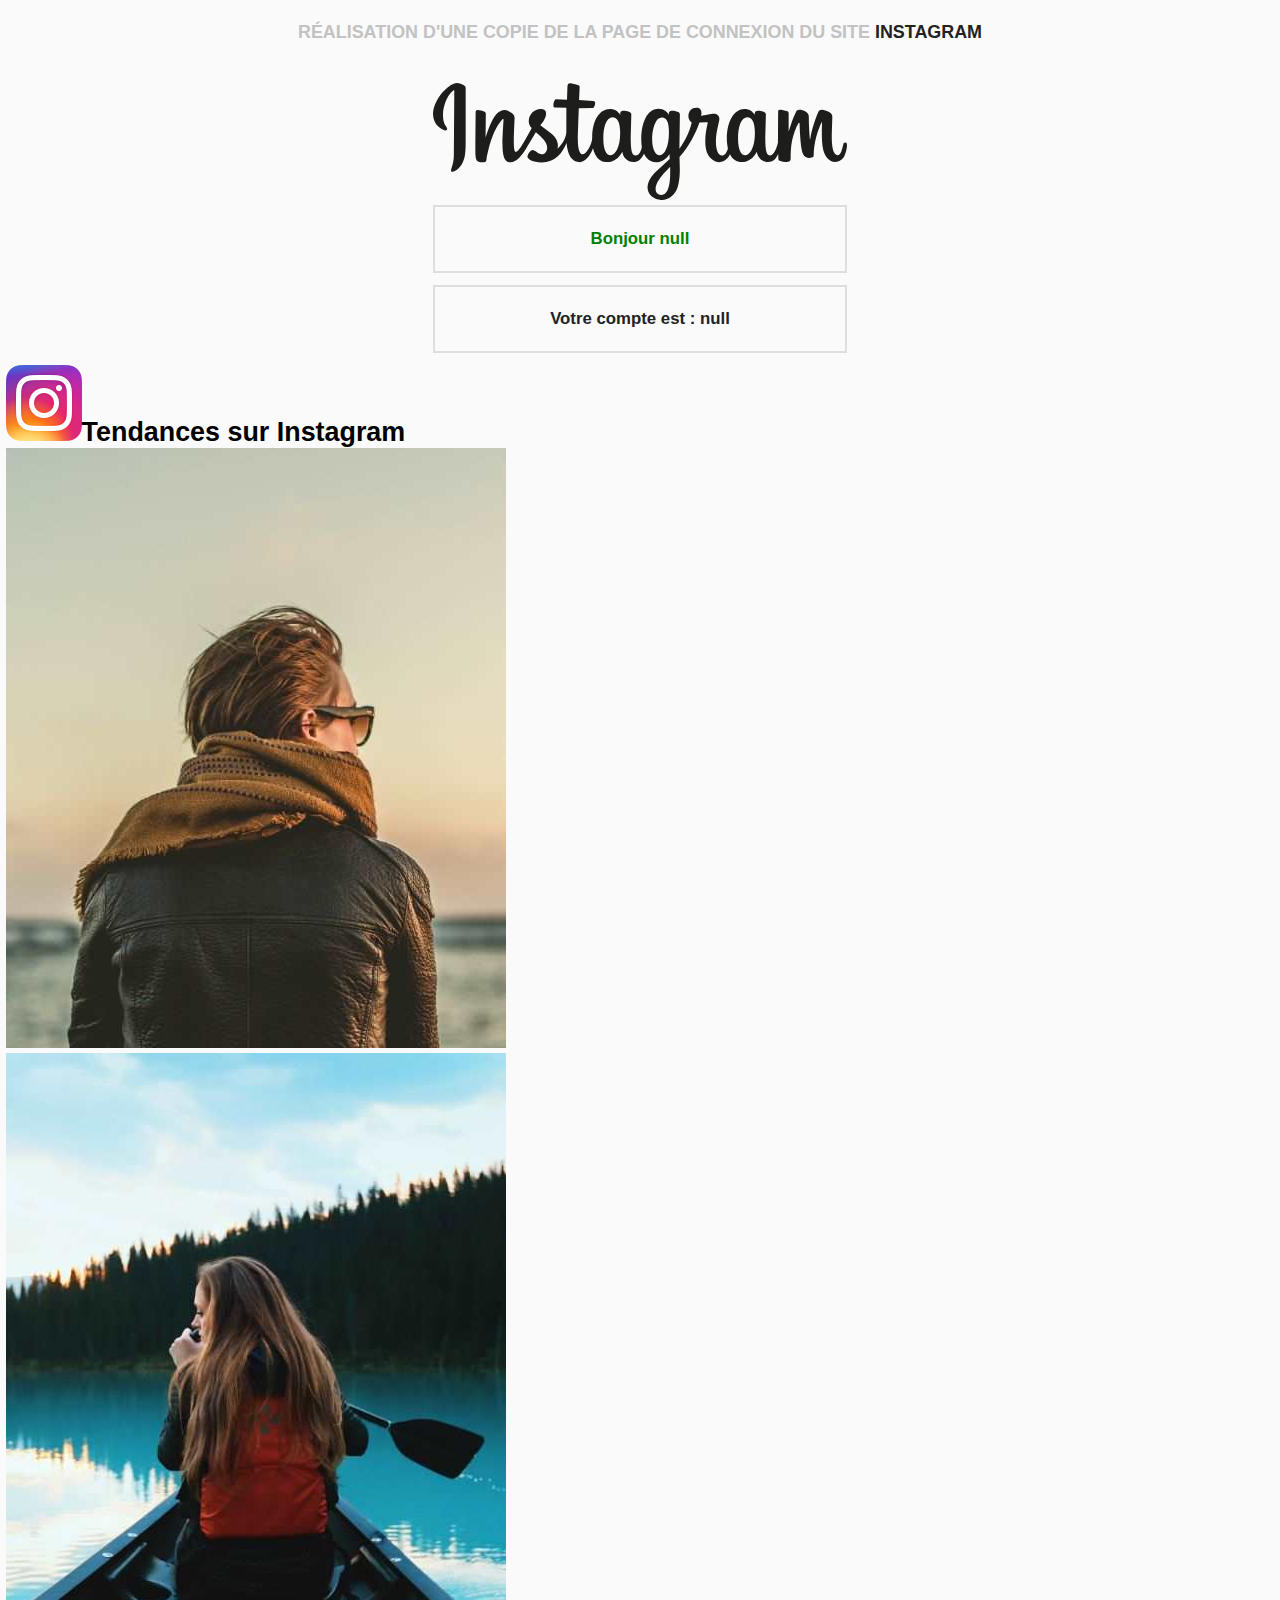
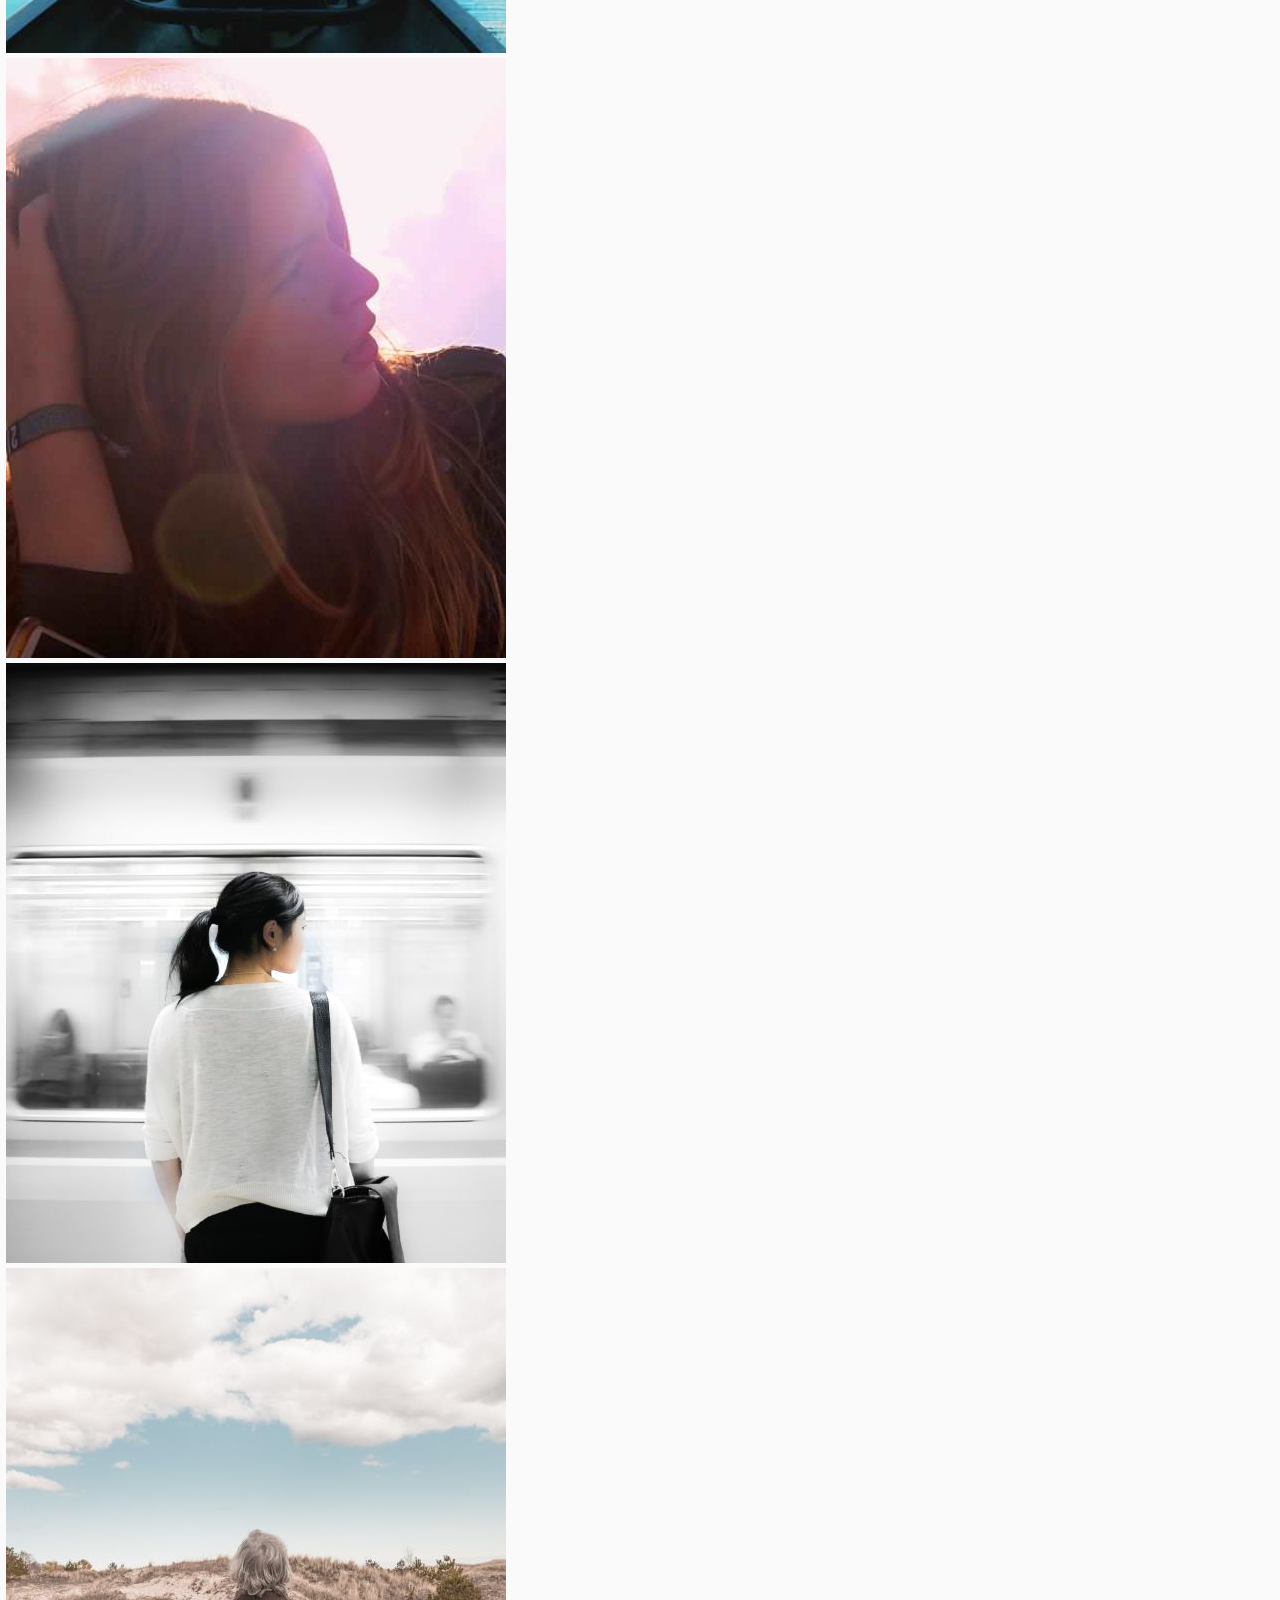
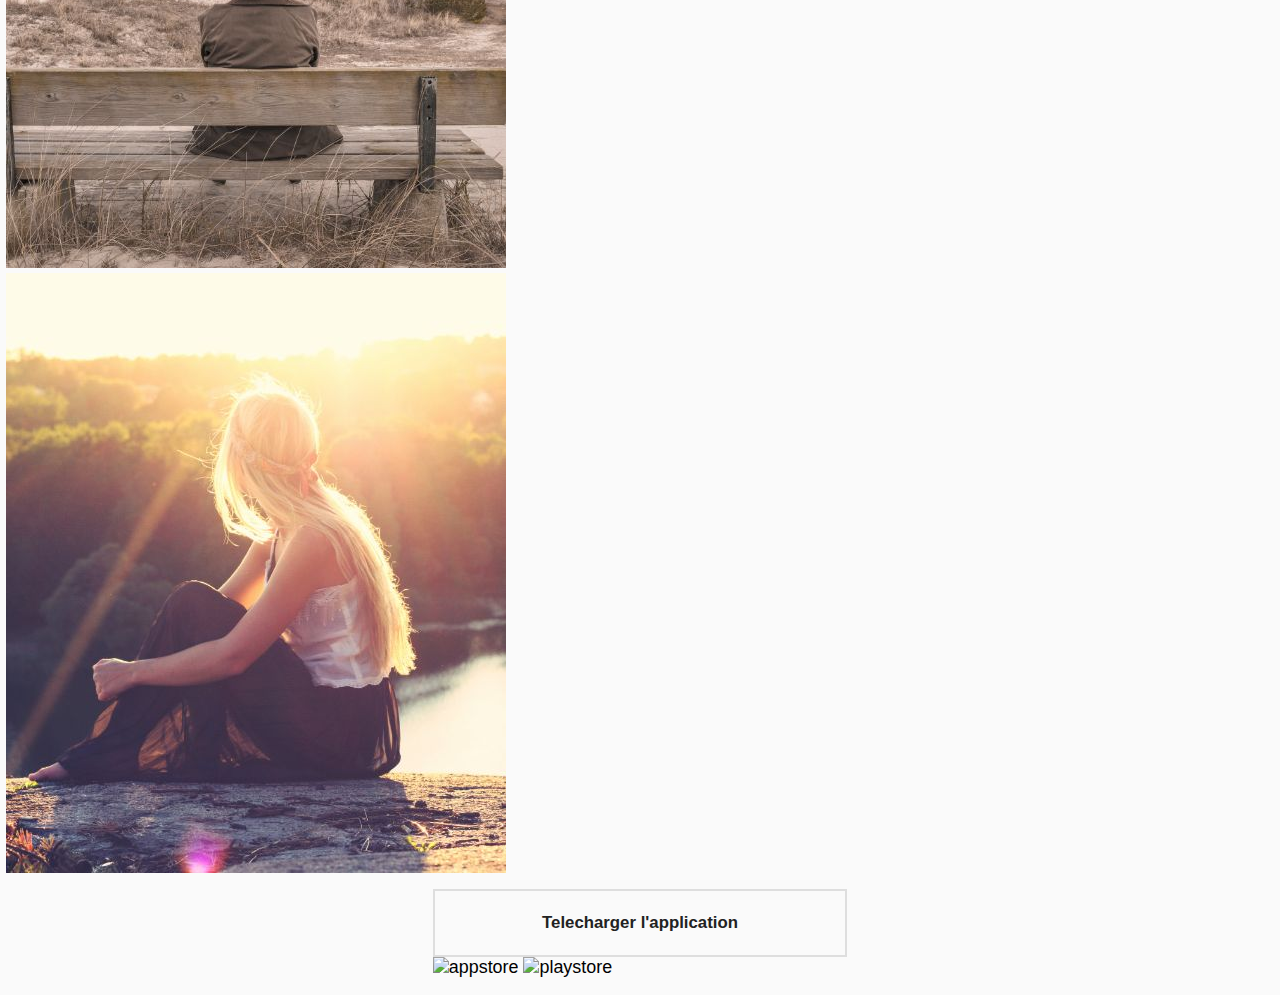
==== accueil.html @ 33508ce8 "update" ====
<!DOCTYPE html>
<html lang="fr">
<head>
    <meta charset="UTF-8">
    <meta http-equiv="X-UA-Compatible" content="IE=edge">
    <meta name="viewport" content="width=device-width, initial-scale=1.0">
    <title>Instagram</title>
    <link rel="stylesheet" href="./css/style.css">
    <link rel="icon" type="image/png" sizes="32x32" href="./asset/Instagram_icon-icons.com_66804.png">
</head>
<body>
    <header>
        <h1>Réalisation d'une copie de la page de connexion du site <span class="insta">Instagram</span></h1>
    </header>
    <main>
        <section>
            <img src="./svg/logo_instagram.svg" alt="Instagram">
            <h2>Bonjour </h2>
        </section>
        <section>
            <h2>Votre compte est :</h2>
        </section>
        <figure>
            <figcaption>
                <h2><img src="./ico/ico.ico" alt="Instagram">Tendances sur Instagram</h2>
            </figcaption>
            <ul>
                <li><img src="./asset/img/boy.jpg" alt="boy"></li>
                <li><img src="./asset/img/girl.jpg" alt="girl"></li>
                <li><img src="./asset/img/closegirl.jpg" alt="closegirl"></li>
                <li><img src="./asset/img/girl_train.jpg" alt="girltrain"></li>
                <li><img src="./asset/img/man_bench.jpg" alt="manbench"></li>
                <li><img src="./asset/img/girl_mountain.jpg" alt="girlmoutain"></li>
            </ul>
        </figure>
        <section class="store">
            <h2>Telecharger l'application</h2>
            <ul>
                <li>
                    <a href="#"><img src="./asset/img/AppStore_logo.png" alt="appstore"></a>
                    <a href="#"><img src="./asset/img/GooglePlay_logo.png" alt="playstore"></a>
                </li>
            </ul>
        </section>
    </main>
    <script src="./js/script_accueil.js"></script>
</body>
</html>
---- css/style.css ----
/* reset css */
html{
    font-size: 70%;
    scroll-behavior: smooth;
}
body{
    font: 1.6rem 'Arimo', sans-serif;
    margin: 0;
    padding: 0; 
    background-color: var(--backgroundColor);
}
h1,h2,h3,h4,h5,h6,p,figure,ul,ol{
    margin: 0;
    padding: 0;
    list-style: none;
}
a{
    color: var(--shadowHeade);
    text-decoration: none;
}
*{
    box-sizing: border-box;
}
button{
    padding: 0;
    border: 0;
    background-color: transparent;
}

:root {
    --backgroundColor: #fafafa;
    --buttonColor: #3897f0;
    --buttonColorHover: #3388d8;
    --colorTextHeader: #c2c2c2;
    --errorColor: rgb(255, 0, 0);
    --successColor: rgb(0, 129, 0);
    --shadowHeaderLogo: #222;
    --backgroundForm: #fff;
    --formColor: #dedede;
}
/* header */

header{
    padding: 2rem;
    text-align: center;
    background-color: var(--backgroundColor);
}
header h1{
    text-transform: uppercase;
    color: var(--colorTextHeader);
    font-size: 100%;
}
header h1 .insta{
    color: var(--shadowHeaderLogo);
}

/*main*/

main{
    padding : .5rem;
}
.form{
    display: block;
    margin: 1rem auto;
    max-width: 37rem;
    background-color: var(--backgroundForm);
    border: solid 0.2rem var(--formColor);
    margin: 1rem auto;
    padding: 4rem;
    max-width: 37rem;
}
/*alert*/
.error{
    display: block;
    color: var(--errorColor);
    text-align: center;
    width: 100%;
}
.success{
    display: block;
    color: var(--successColor);
    text-align: center;
    width: 100%;
}
.form .insta{
    display: block;
    max-width: 22rem;
    margin: 0 auto;
    padding-bottom: 2rem;
}
section{
    margin: 1rem auto;
    max-width: 37rem;
}

.form ul li{
    text-align: center;
    padding-top: 2rem;
}

.form form input{
    width: 100%;
    height: auto;
    border: solid 0.1rem var(--formColor);
    border-radius: 0.1rem;
    background-color: var(--backgroundColor);
    padding: 1rem 0.5rem;
    margin: 1rem auto;
}
.form form input:nth-child(3){
    background-color: var(--buttonColor);
    border: none;
    border-radius: 0.2rem;
    color: var(--backgroundForm);
    cursor: pointer;
    font-weight: 600;
}
form *{
    display: block;
    width: 100%;
    margin: 1rem auto;
    padding: 1rem;
}
section h2 a{
    color: var(--buttonColor);
}
section h2{
    text-align: center;
    width: 100%;
    font-size: 1.5rem;
    margin: 0 auto;
    padding: 2rem;
    border: solid 0.2rem var(--formColor);
    color: var(--shadowHeaderLogo);
}
section .fin li{
    margin: 1rem auto;
    text-align: center;
    display: block;
}
section .fin li a img{
    max-width: 15rem;
    margin: 0 auto;
}
section .fin li a{
    text-align: center;
    margin: .5rem;
}
.form ul .fa img{
    width: 1.5rem;
    transform: translateX(-1rem);
}
.form ul .fa a{
    color: #385185;
}
.form .ou{
    text-align: center;
    transform: translateY(1rem);
    background-color: var(--backgroundForm);
    width: 5rem;
    color: #959595;
    margin: 0rem auto;
}
.form  hr{
    width: 100%;
    border: solid 0.1rem #959595;
    margin: 0 auto;
}
section a{
    text-align: center;
}
section  .inst{
    width: 55%;
    display: block;
    margin: 0 auto;
}


/*footer*/
footer p{
    text-align: center;
}

@media screen and (max-width: 70rem) {
    main{
        margin: 0 auto;
        
    }
    section .fin li a img{
        max-width: 13rem;
        margin: 0 auto;
    }
}
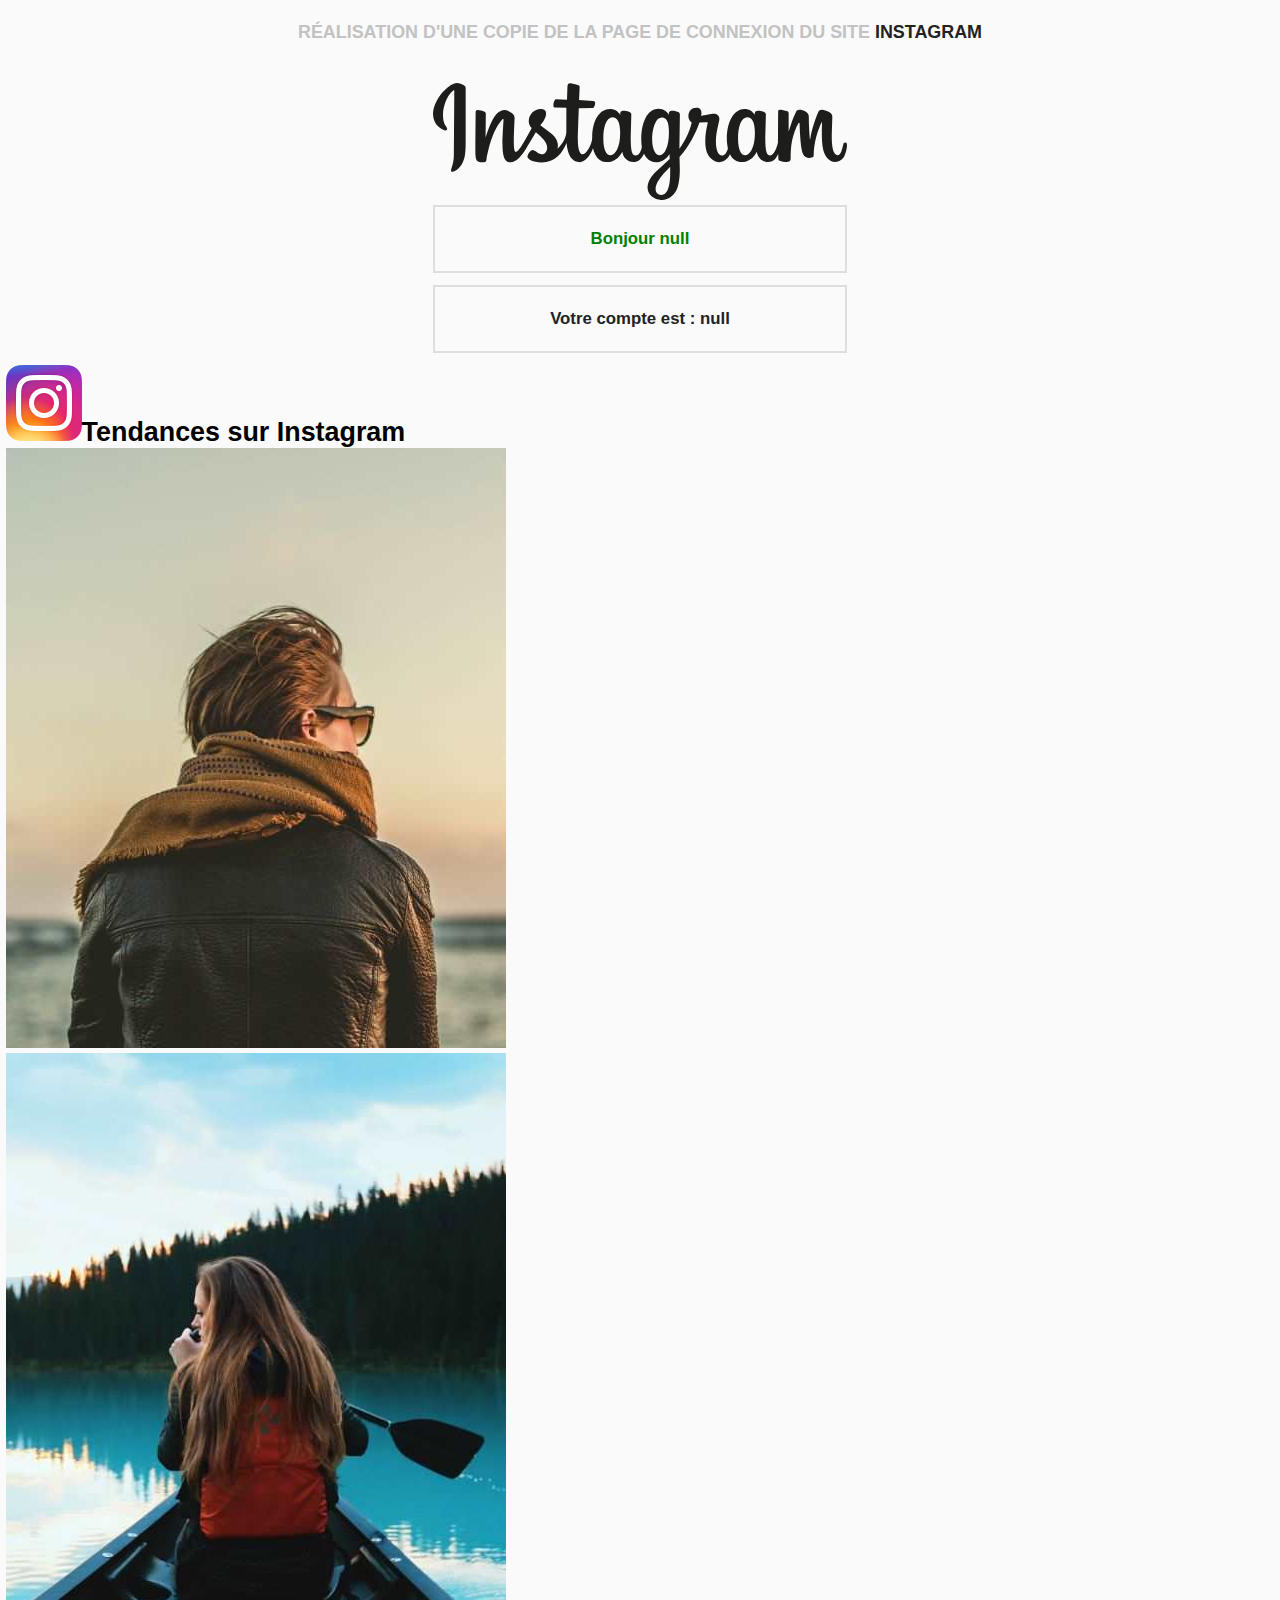
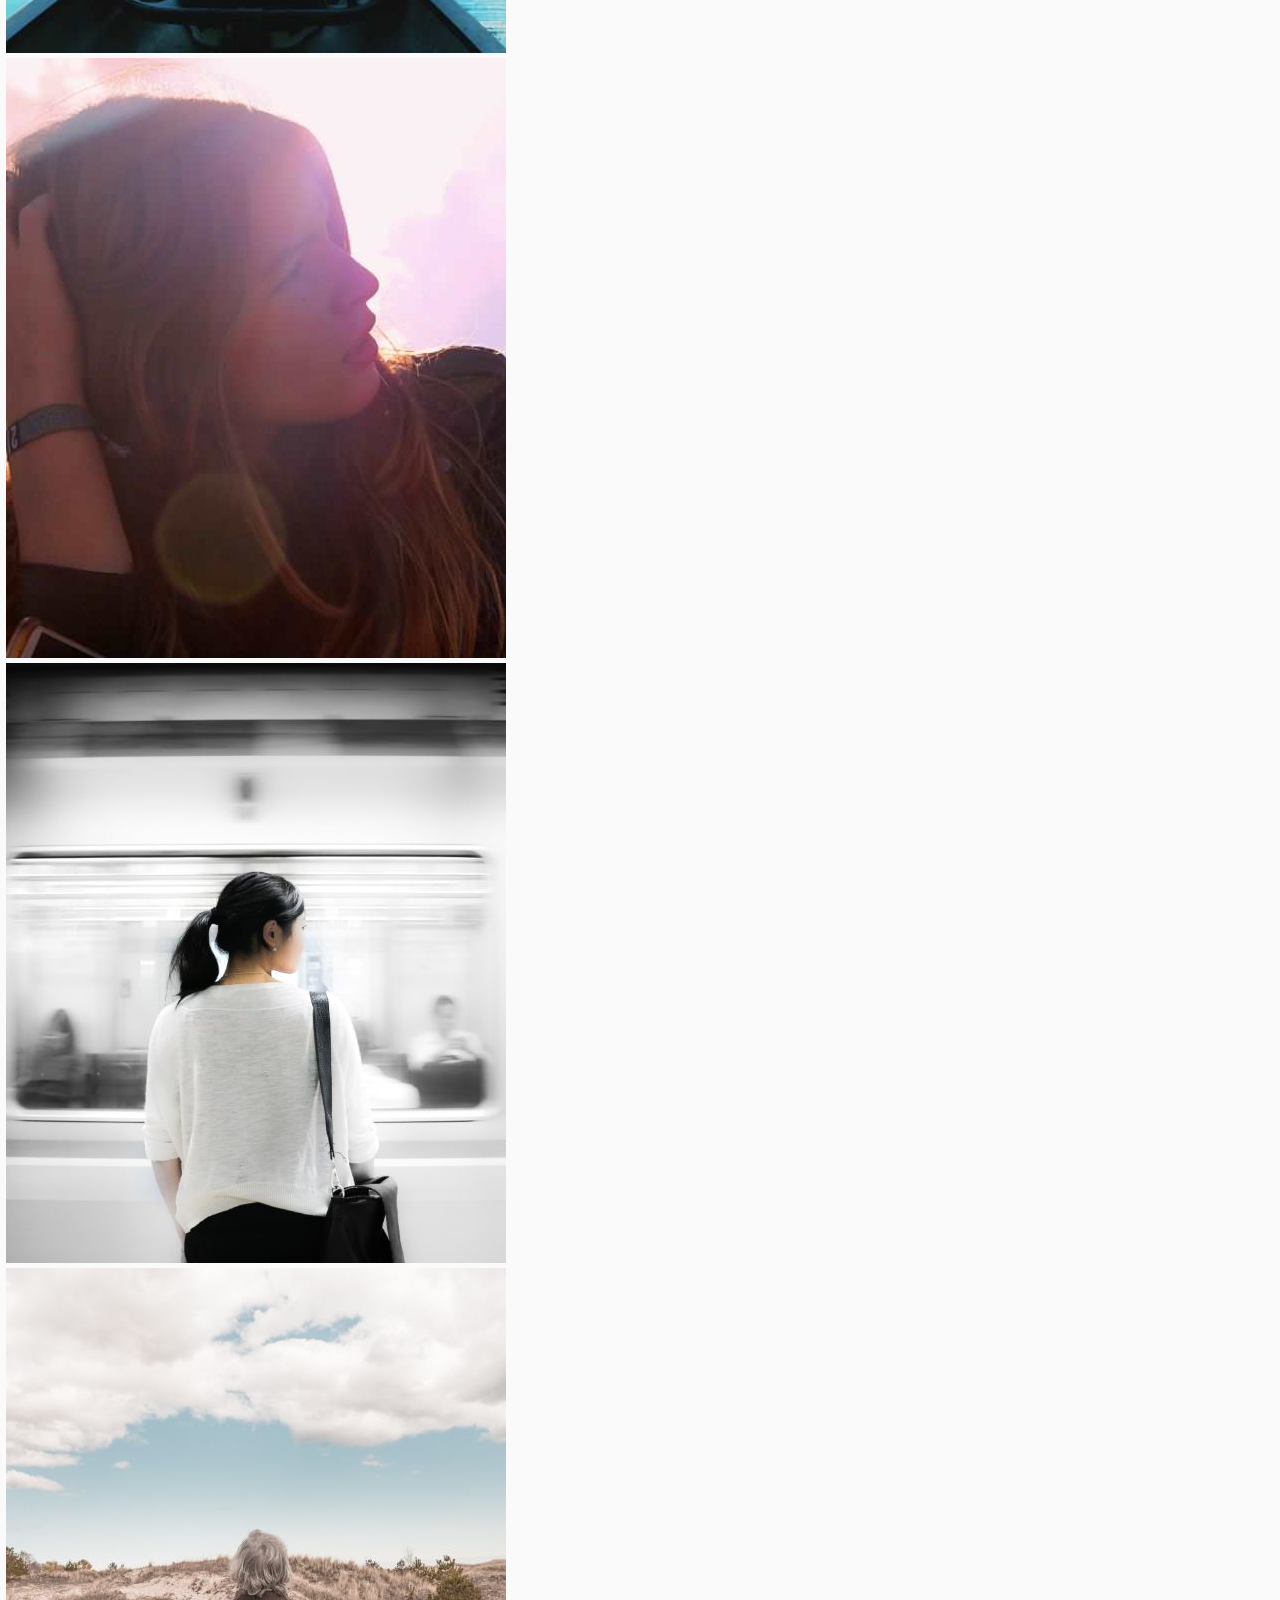
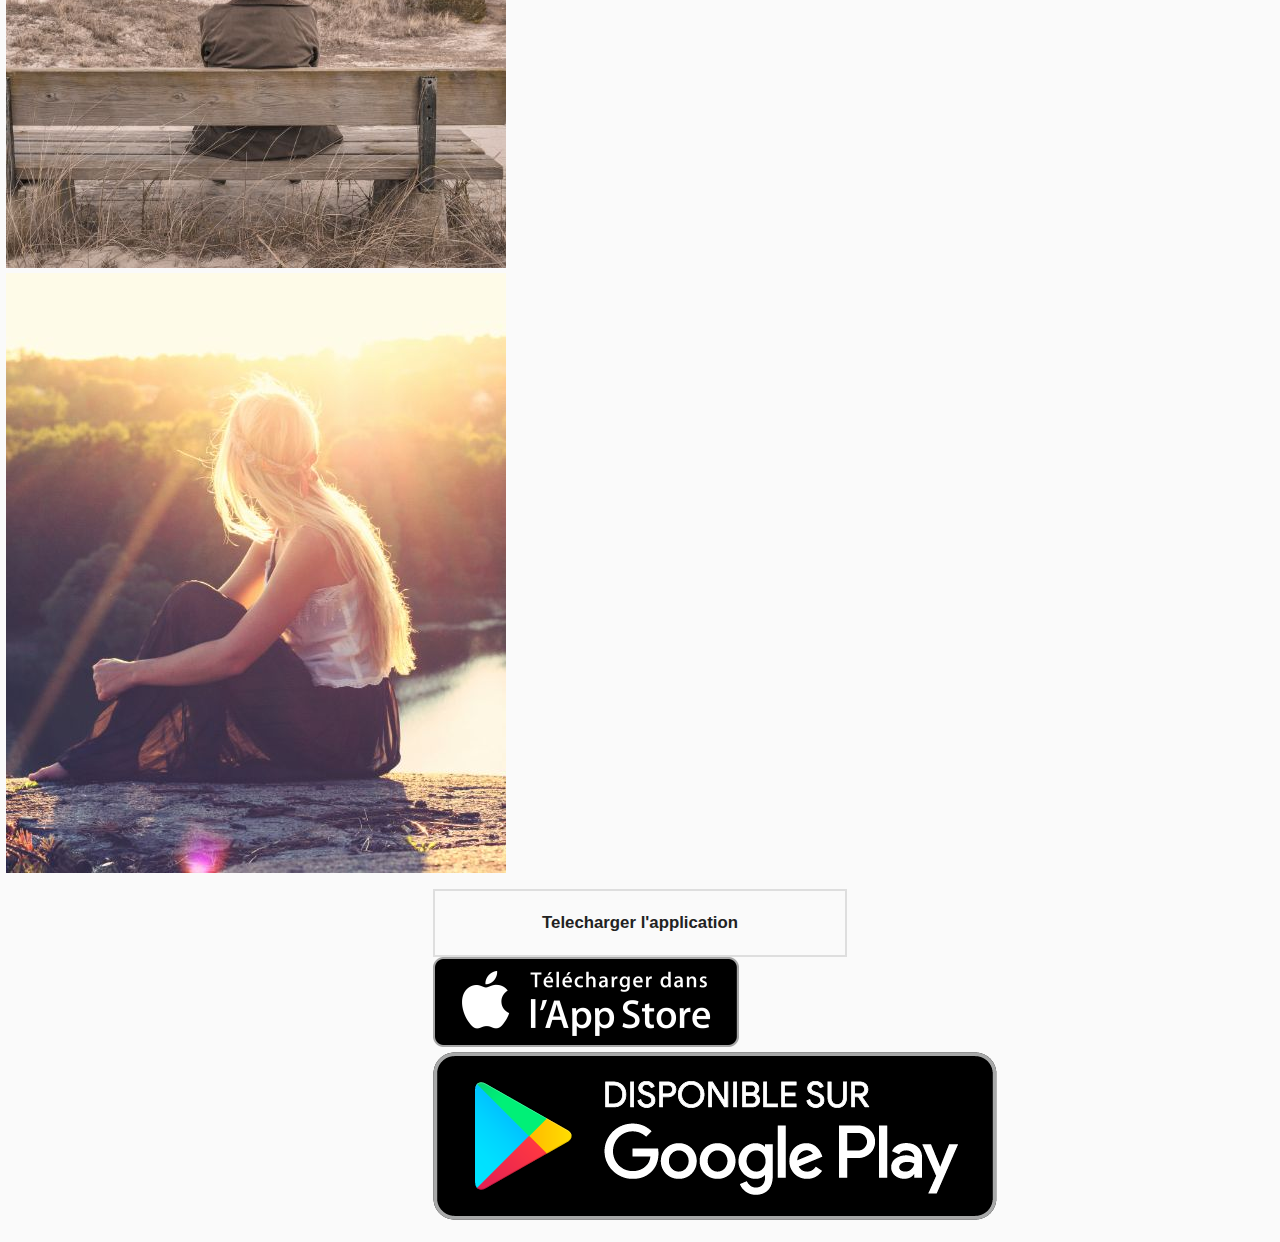
==== commit 85ed9402: "update" ====
--- a/accueil.html
+++ b/accueil.html
@@ -37,8 +37,8 @@
             <h2>Telecharger l'application</h2>
             <ul>
                 <li>
-                    <a href="#"><img src="./asset/img/AppStore_logo.png" alt="appstore"></a>
-                    <a href="#"><img src="./asset/img/GooglePlay_logo.png" alt="playstore"></a>
+                    <a href="#"><img src="./asset/img/appleStore.png" alt="appstore"></a>
+                    <a href="#"><img src="./asset/img/googlePlay.png" alt="playstore"></a>
                 </li>
             </ul>
         </section>
--- a/css/style.css
+++ b/css/style.css
@@ -30,13 +30,14 @@
 :root {
     --backgroundColor: #fafafa;
     --buttonColor: #3897f0;
-    --buttonColorHover: #3388d8;
+    --buttonColorHover: #385185;
     --colorTextHeader: #c2c2c2;
     --errorColor: rgb(255, 0, 0);
     --successColor: rgb(0, 129, 0);
     --shadowHeaderLogo: #222;
     --backgroundForm: #fff;
     --formColor: #dedede;
+    --hrColor: #959595;
 }
 /* header */
 
@@ -151,19 +152,19 @@
     transform: translateX(-1rem);
 }
 .form ul .fa a{
-    color: #385185;
+    color: var(--buttonColorHover);
 }
 .form .ou{
     text-align: center;
     transform: translateY(1rem);
     background-color: var(--backgroundForm);
     width: 5rem;
-    color: #959595;
+    color: var(--hrColor);
     margin: 0rem auto;
 }
 .form  hr{
     width: 100%;
-    border: solid 0.1rem #959595;
+    border: solid 0.1rem var(--hrColor);
     margin: 0 auto;
 }
 section a{
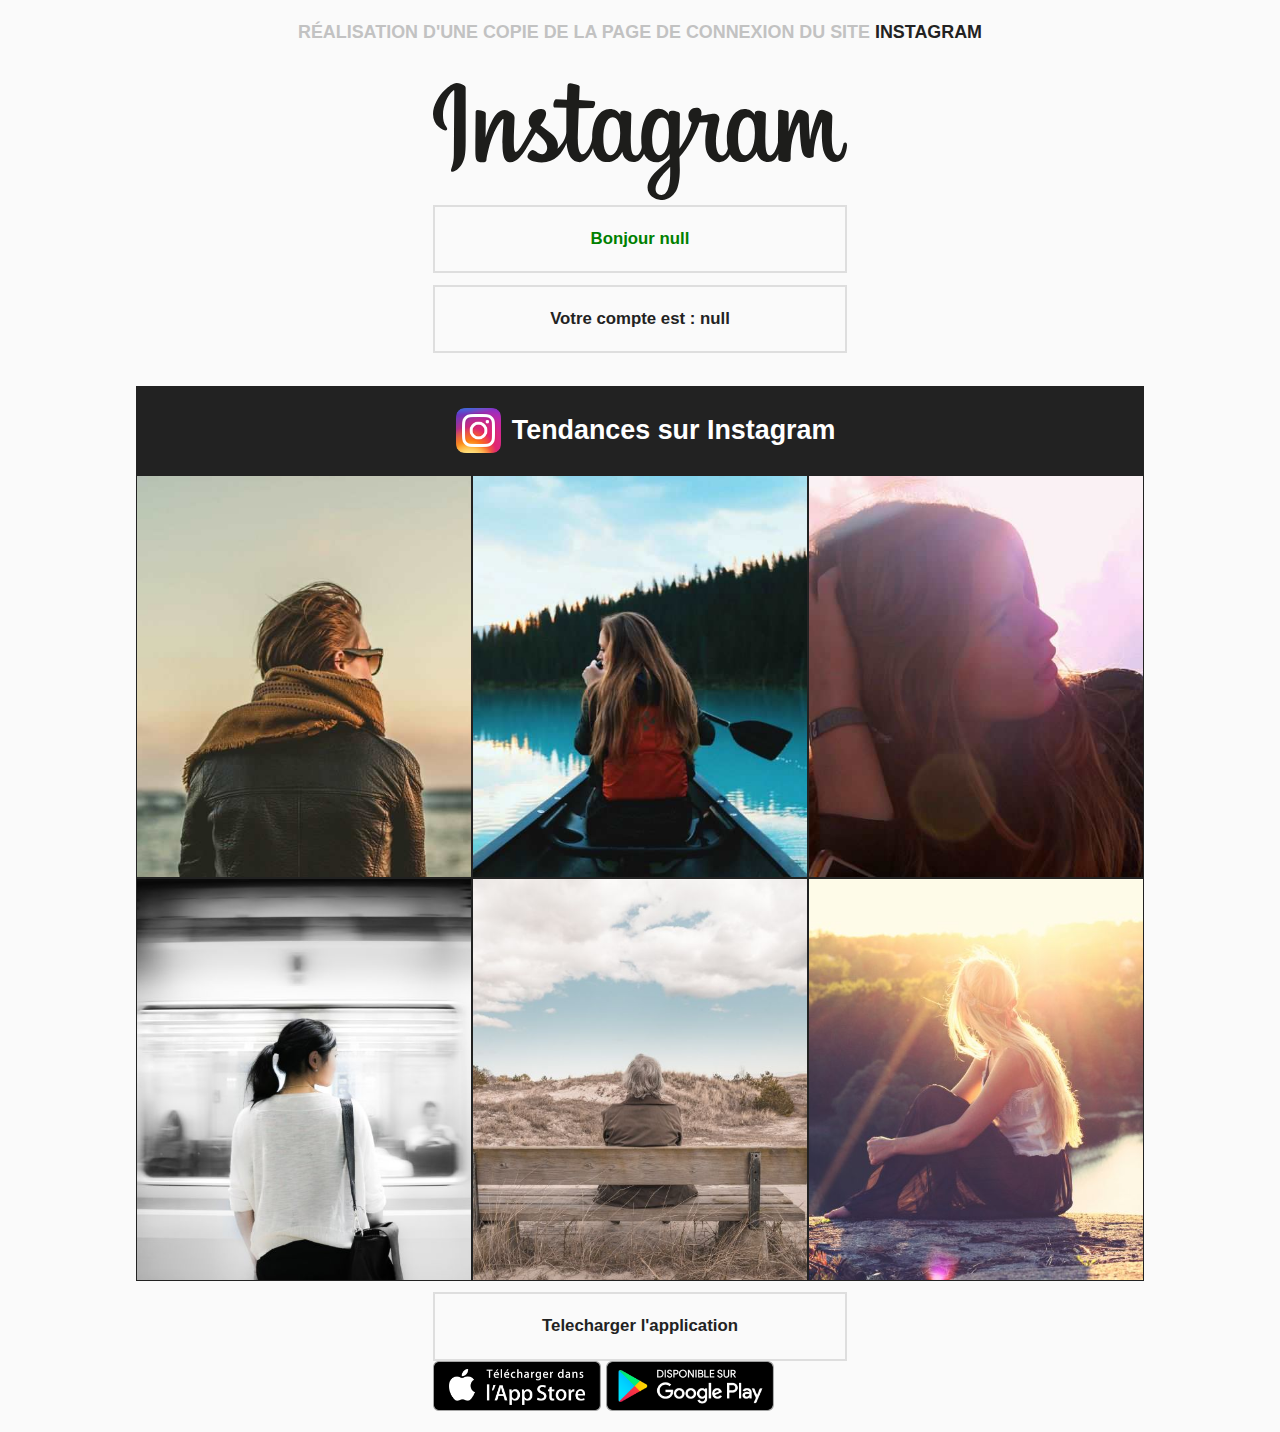
==== commit 1bc486ac: "Update accueil.html" ====
--- a/accueil.html
+++ b/accueil.html
@@ -6,11 +6,11 @@
     <meta name="viewport" content="width=device-width, initial-scale=1.0">
     <title>Instagram</title>
     <link rel="stylesheet" href="./css/style.css">
-    <link rel="icon" type="image/png" sizes="32x32" href="./asset/Instagram_icon-icons.com_66804.png">
+    <link rel="icon" type="image/png" sizes="32x32" href="./asset/img/Instagram_icon-icons.com_66804.png">
 </head>
 <body>
     <header>
-        <h1>Réalisation d'une copie de la page de connexion du site <span class="insta">Instagram</span></h1>
+        <h1>Réalisation d'une copie de la page de connexion du site <b>Instagram</b></h1>
     </header>
     <main>
         <section>
@@ -18,7 +18,7 @@
             <h2>Bonjour </h2>
         </section>
         <section>
-            <h2>Votre compte est :</h2>
+            <h2>Votre compte est :</h2></br>
         </section>
         <figure>
             <figcaption>
--- a/css/style.css
+++ b/css/style.css
@@ -51,7 +51,7 @@
     color: var(--colorTextHeader);
     font-size: 100%;
 }
-header h1 .insta{
+header b {
     color: var(--shadowHeaderLogo);
 }
 
@@ -67,7 +67,7 @@
     background-color: var(--backgroundForm);
     border: solid 0.2rem var(--formColor);
     margin: 1rem auto;
-    padding: 4rem;
+    padding: 2.6rem;
     max-width: 37rem;
 }
 /*alert*/
@@ -151,8 +151,8 @@
     width: 1.5rem;
     transform: translateX(-1rem);
 }
-.form ul .fa a{
-    color: var(--buttonColorHover);
+.form ul li a{
+    color: var(--buttonColor);
 }
 .form .ou{
     text-align: center;
@@ -174,6 +174,60 @@
     width: 55%;
     display: block;
     margin: 0 auto;
+}
+figure{
+    display: block;
+    margin: 0rem auto;
+    max-width: 90rem; 
+    background-color: #222;
+}
+figure figcaption h2{
+    display: flex;
+    margin: 0 auto;
+    justify-content: center;
+    align-items: center;
+    padding: 1rem;
+}
+figure figcaption img{
+    max-width: 6rem;
+    padding: 1rem;
+}
+figure ul{
+    display: grid;
+    grid-template-columns: repeat(3, 1fr);
+}
+figure ul li img{
+    max-width: 100%;
+    height: auto;
+    border: solid .1rem #222;
+    display: block;
+
+}
+figure figcaption h2{
+    color: #fff;
+}
+section p{
+    text-align: center;
+    transform: translateY(1rem);
+    background-color: #fff;
+    color: #959595;
+    margin: 0rem auto;
+}
+section p a {
+    color: var(--buttonColor)
+}
+section .connexion form{
+    display: flex;
+    flex-direction: column;
+    justify-content: center;
+    align-items: center;
+    padding: 2rem;
+}
+.store{
+    border: none;
+}
+.store ul li img{
+    max-width: 15rem;
 }
 
 
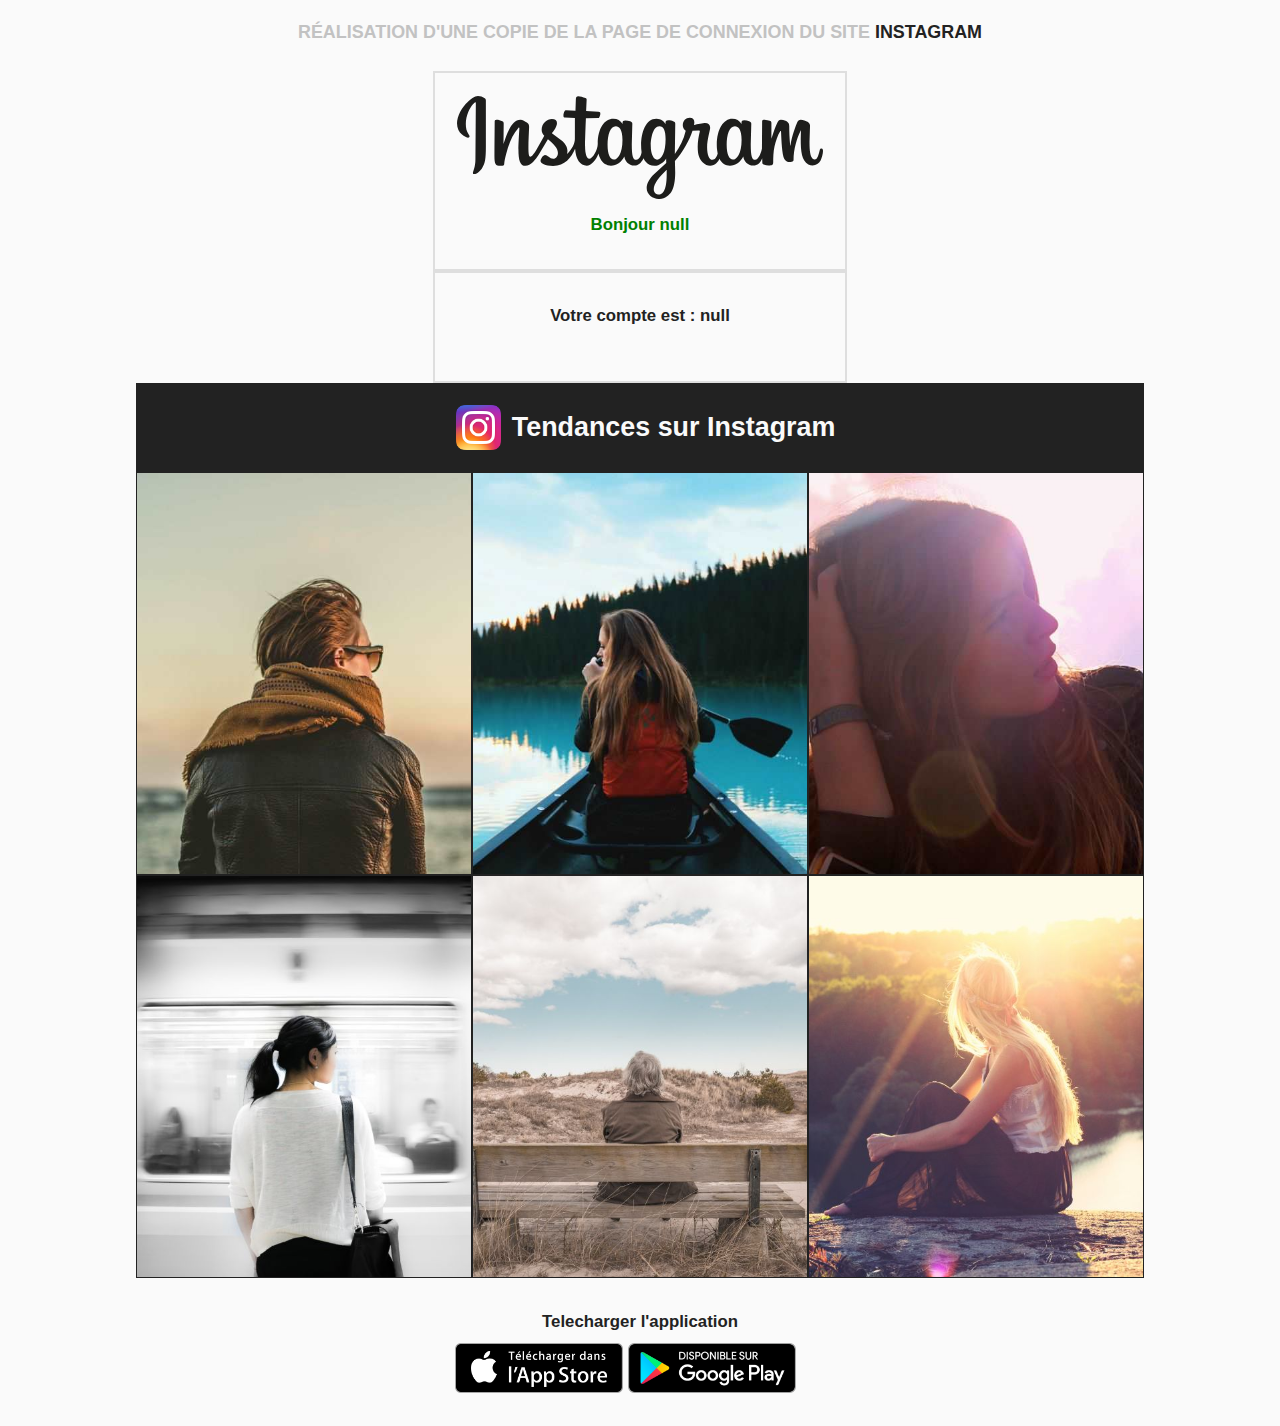
==== commit f261127d: "update" ====
--- a/accueil.html
+++ b/accueil.html
@@ -4,7 +4,7 @@
     <meta charset="UTF-8">
     <meta http-equiv="X-UA-Compatible" content="IE=edge">
     <meta name="viewport" content="width=device-width, initial-scale=1.0">
-    <title>Instagram</title>
+    <title>Clone Instagram</title>
     <link rel="stylesheet" href="./css/style.css">
     <link rel="icon" type="image/png" sizes="32x32" href="./asset/img/Instagram_icon-icons.com_66804.png">
 </head>
--- a/css/style.css
+++ b/css/style.css
@@ -60,6 +60,12 @@
 main{
     padding : .5rem;
 }
+
+main section {
+    margin: 0 auto;
+    padding: 2rem;
+    border: solid 0.2rem var(--formColor);
+}
 .form{
     display: block;
     margin: 1rem auto;
@@ -130,8 +136,7 @@
     width: 100%;
     font-size: 1.5rem;
     margin: 0 auto;
-    padding: 2rem;
-    border: solid 0.2rem var(--formColor);
+    padding: 1rem;
     color: var(--shadowHeaderLogo);
 }
 section .fin li{
@@ -179,7 +184,7 @@
     display: block;
     margin: 0rem auto;
     max-width: 90rem; 
-    background-color: #222;
+    background-color: var(--shadowHeaderLogo);
 }
 figure figcaption h2{
     display: flex;
@@ -199,18 +204,18 @@
 figure ul li img{
     max-width: 100%;
     height: auto;
-    border: solid .1rem #222;
+    border: solid .1rem var(--shadowHeaderLogo);
     display: block;
 
 }
 figure figcaption h2{
-    color: #fff;
+    color: var(--backgroundColor);
 }
 section p{
     text-align: center;
     transform: translateY(1rem);
-    background-color: #fff;
-    color: #959595;
+    background-color: var(--backgroundColor);
+    color: var(--hrColor);
     margin: 0rem auto;
 }
 section p a {
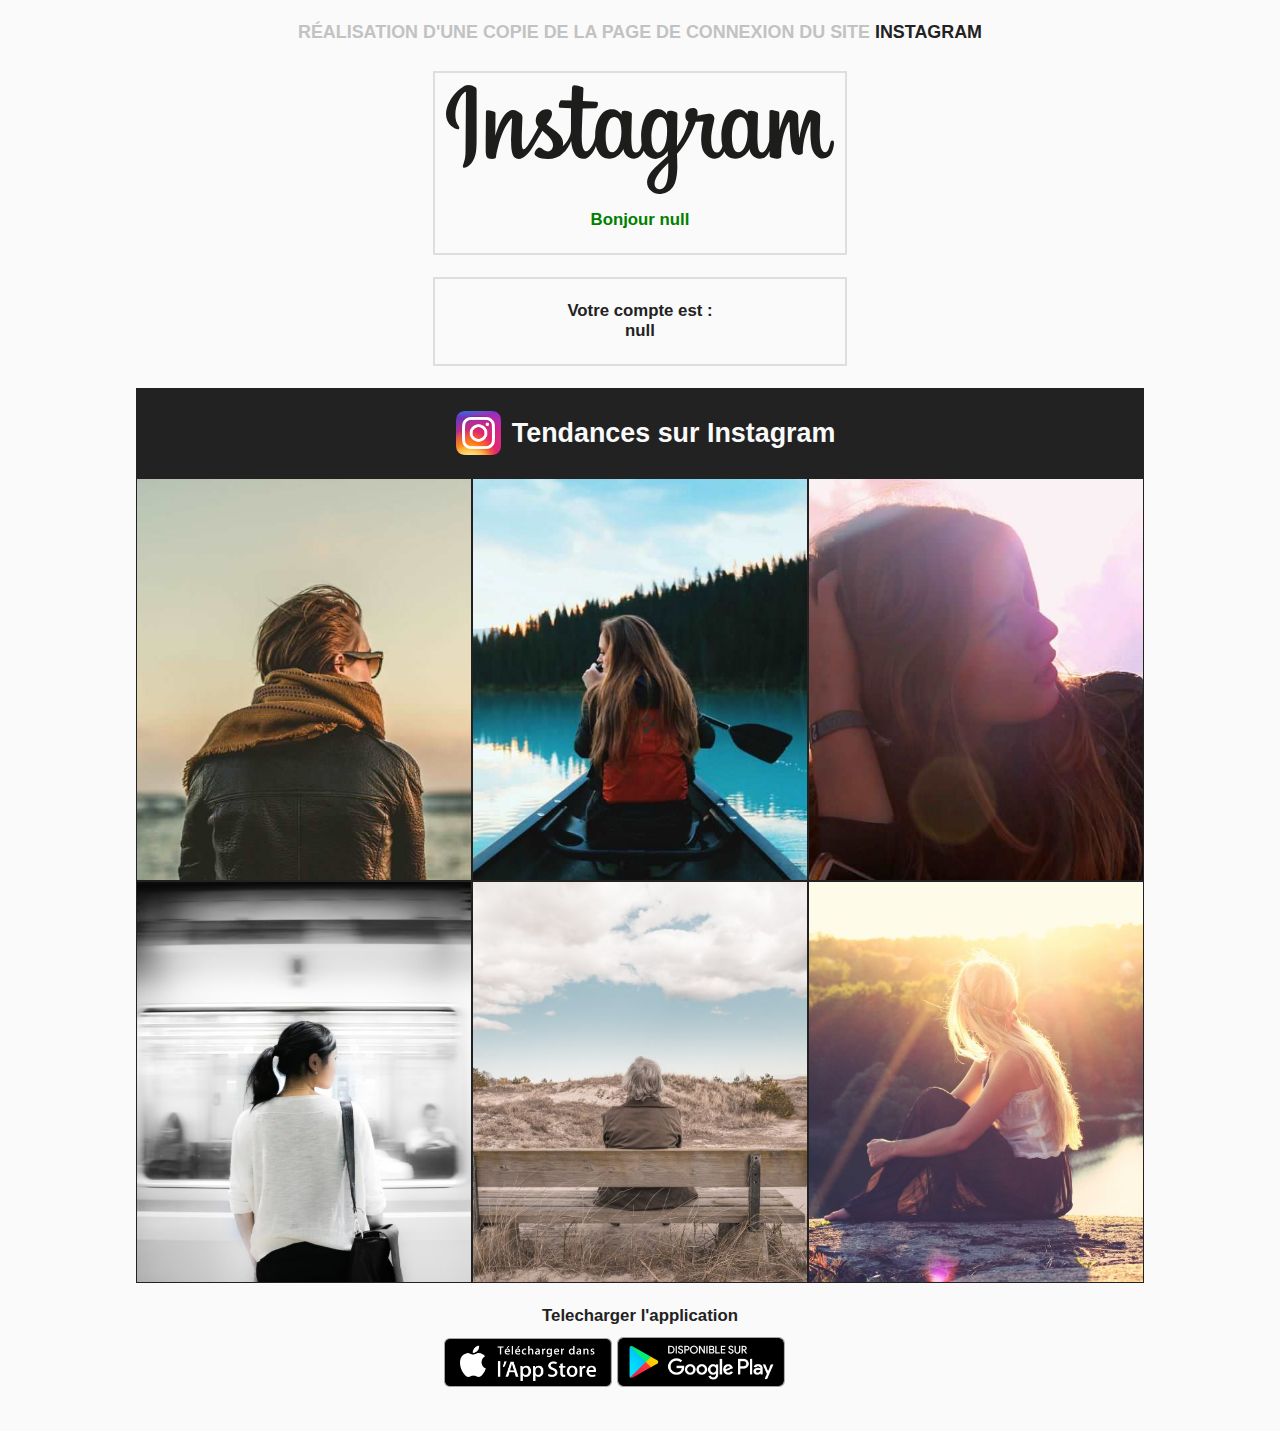
==== commit 96680e33: "update" ====
--- a/accueil.html
+++ b/accueil.html
@@ -18,7 +18,7 @@
             <h2>Bonjour </h2>
         </section>
         <section>
-            <h2>Votre compte est :</h2></br>
+            <h2>Votre compte est :</br></h2>
         </section>
         <figure>
             <figcaption>
--- a/css/style.css
+++ b/css/style.css
@@ -62,8 +62,8 @@
 }
 
 main section {
-    margin: 0 auto;
-    padding: 2rem;
+    margin: 0 auto 2rem;
+    padding: 1rem;
     border: solid 0.2rem var(--formColor);
 }
 .form{
